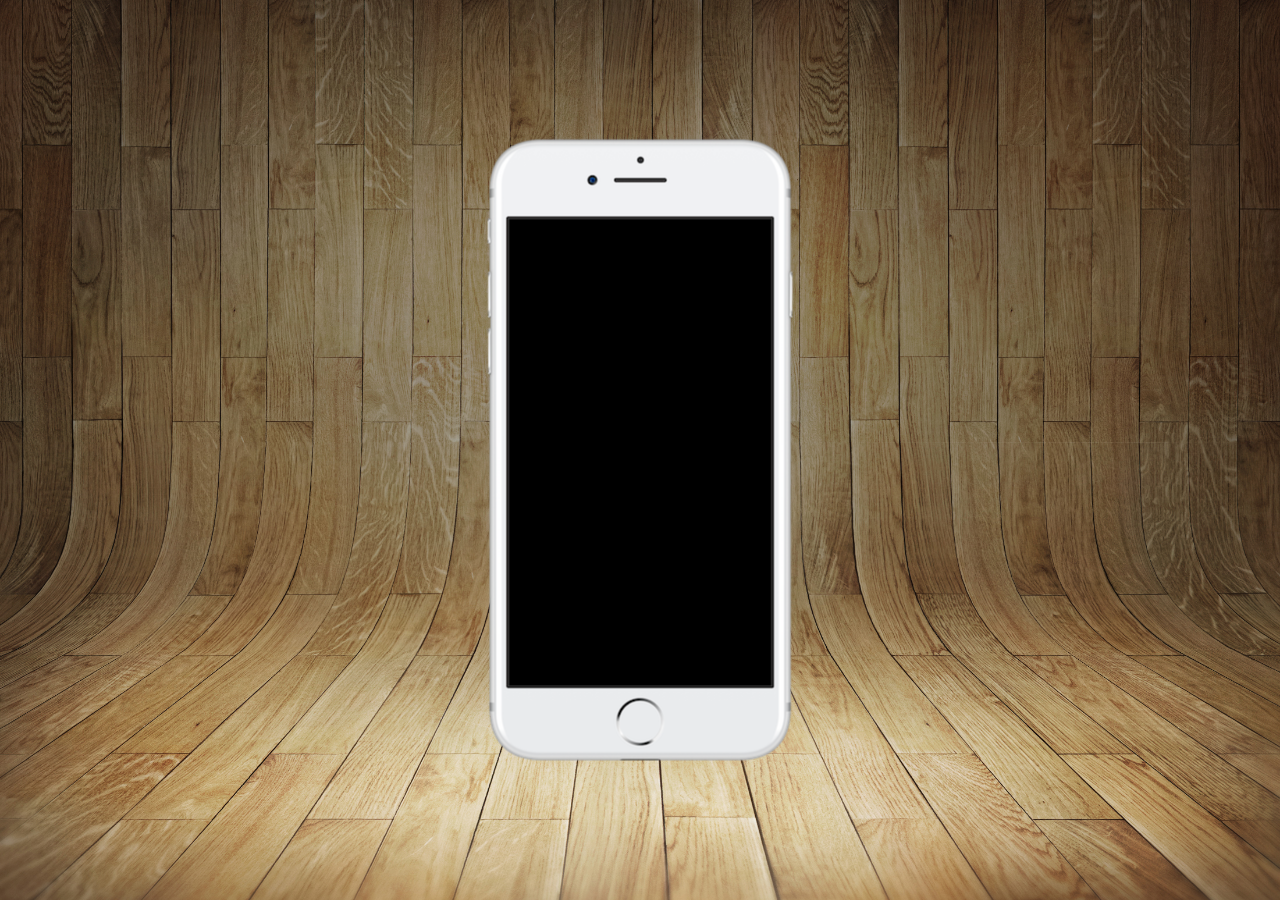
==== index.html @ cb207358 "Projeto Redes Sociais" ====
<!DOCTYPE html>
<html lang="pt-br">
<head>
    <meta charset="UTF-8">
    <meta name="viewport" content="width=device-width, initial-scale=1.0">
    <link rel="shortcut icon" href="favicon.ico" type="image/x-icon">
    <title>Projeto Redes Sociais</title>
    <link rel="stylesheet" href="estilos/style.css">
</head>
<body>
    <main>
        <section id="telefone">

        </section>
        <section id="redes-sociais">

        </section>
    </main>
</body>
</html>
---- estilos/style.css ----
@charset "UTF-8";

*{
    margin: 0px;
    padding: 0px;
    font-family: Arial, Helvetica, sans-serif;
}

html, body{
    height: 100vh;
    width: 100vw;
    background-color: black;
}

body{
    background: url(../imagens/fundo-madeira.jpg) no-repeat top center;
    background-size: cover;
    background-attachment: fixed;
}

main{
    position: relative;
    height: 100vh;
   
}

section#telefone {
    position: absolute;
    top: 50%;
    left: 50%;
    transform: translate(-50%, -50%);

    height: 627px;
    width: 311px;
    background: url(../imagens/frame-iphone.png) no-repeat;

}
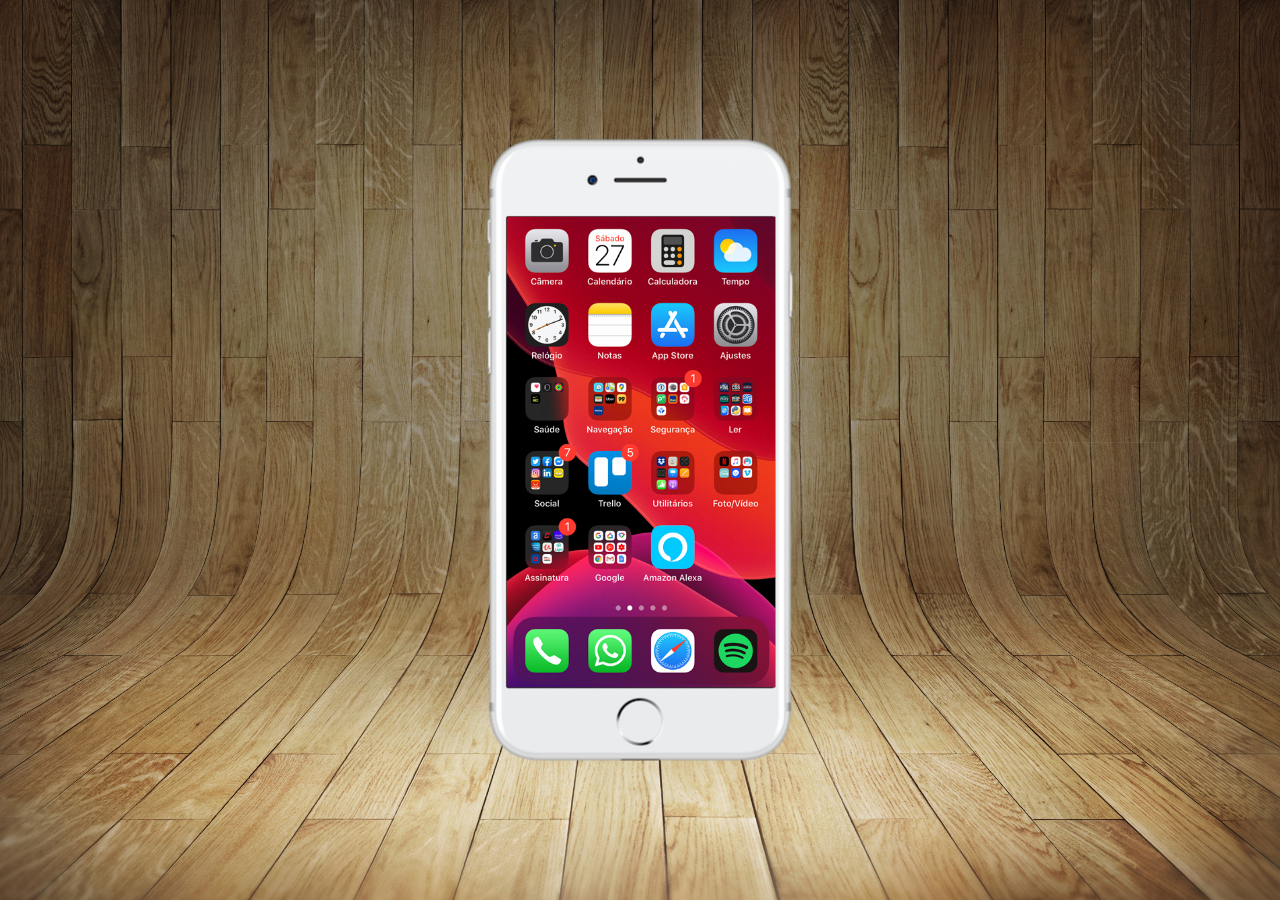
==== commit 5f90cb17: "criei a tela home" ====
--- a/index.html
+++ b/index.html
@@ -10,7 +10,7 @@
 <body>
     <main>
         <section id="telefone">
-
+            <iframe src="home.html" name="tela" id="tela" frameborder="0"></iframe>
         </section>
         <section id="redes-sociais">
 
--- a/estilos/style.css
+++ b/estilos/style.css
@@ -35,3 +35,11 @@
     background: url(../imagens/frame-iphone.png) no-repeat;
 
 }
+
+iframe#tela{
+  position: relative;
+  top: 80px;
+  left: 22px;
+  width: 269px;
+  height: 471px;  
+}
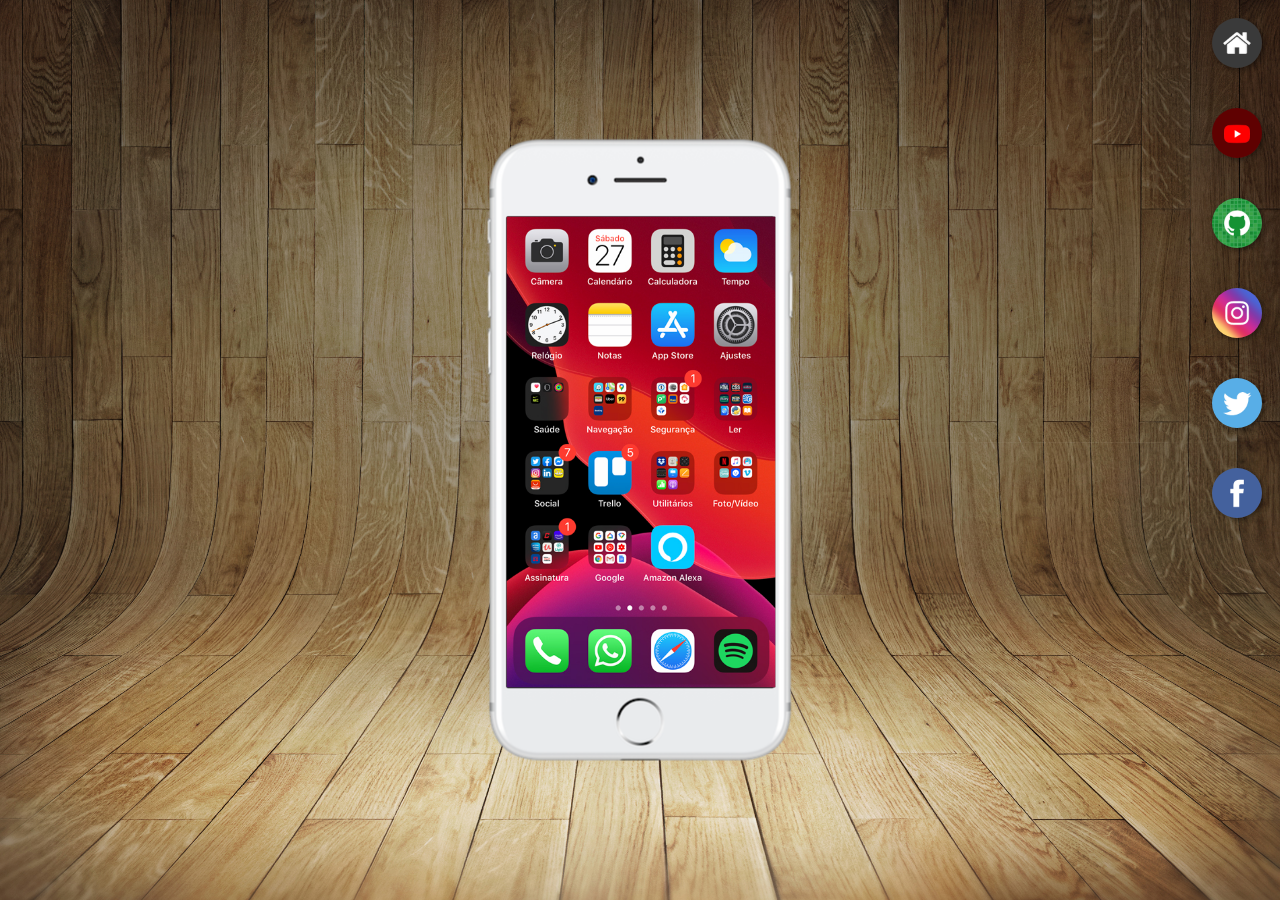
==== commit 6515e279: "Inclusão dos botões redes sociais" ====
--- a/index.html
+++ b/index.html
@@ -10,10 +10,22 @@
 <body>
     <main>
         <section id="telefone">
-            <iframe src="home.html" name="tela" id="tela" frameborder="0"></iframe>
+            <iframe src="home.html" name="tela" id="tela" frameborder="0">
+                Seu navegador não é compatível com isso.
+            </iframe>
         </section>
         <section id="redes-sociais">
+            <a href="#" target="tela"><img src="imagens/logo-home.jpg" alt="Home"></a><br>
 
+            <a href="#" target="tela"><img src="imagens/logo-youtube.jpg" alt="Home"></a><br>
+
+            <a href="#" target="tela"><img src="imagens/logo-github.jpg" alt="Home"></a><br>
+
+            <a href="#" target="tela"> <img src="imagens/logo-instagram.jpg" alt="Home"></a><br>
+
+            <a href="#" target="tela"><img src="imagens/logo-twitter.jpg" alt=""></a><br>
+
+            <a href="#" target="tela"><img src="imagens/logo-facebook.jpg" alt=""></a><br>
         </section>
     </main>
 </body>
--- a/estilos/style.css
+++ b/estilos/style.css
@@ -43,3 +43,24 @@
   width: 269px;
   height: 471px;  
 }
+
+section#redes-sociais{
+    text-align: right;
+}
+
+/*Border-radius deixa a borda do objeto redondo*/
+section#redes-sociais img{
+    width: 50px;
+    margin: 18px;
+    border-radius: 50%;
+    box-shadow: 2px 2px 5px rgba(0, 0, 0, 0.400);
+    box-sizing: border-box;
+    
+}
+
+section#redes-sociais img:hover{
+    border: 2px solid rgba(255, 255, 255, 0.637);
+    transform: translate(-10px, -3px);
+    box-shadow: 5px 5px 10px rgba(0, 0, 0, 0.623);
+    transition: transform .5s;
+}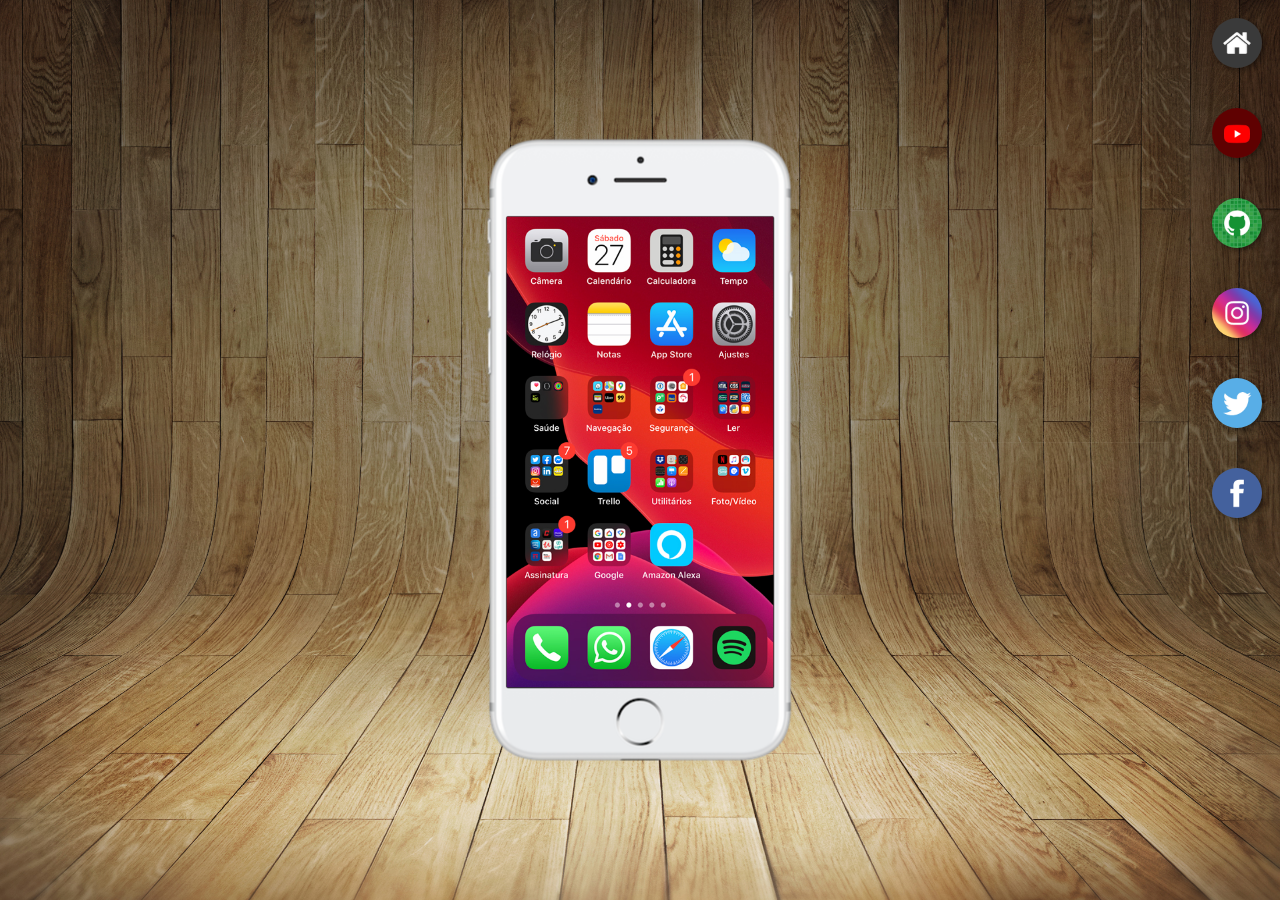
==== commit b47235e4: "Implementação de paginas" ====
--- a/index.html
+++ b/index.html
@@ -15,17 +15,17 @@
             </iframe>
         </section>
         <section id="redes-sociais">
-            <a href="#" target="tela"><img src="imagens/logo-home.jpg" alt="Home"></a><br>
+            <a href="home.html" target="tela"><img src="imagens/logo-home.jpg" alt="Home"></a><br>
 
-            <a href="#" target="tela"><img src="imagens/logo-youtube.jpg" alt="Home"></a><br>
+            <a href="youtube.html" target="tela"><img src="imagens/logo-youtube.jpg" alt="Home"></a><br>
 
-            <a href="#" target="tela"><img src="imagens/logo-github.jpg" alt="Home"></a><br>
+            <a href="github.html" target="tela"><img src="imagens/logo-github.jpg" alt="Home"></a><br>
 
-            <a href="#" target="tela"> <img src="imagens/logo-instagram.jpg" alt="Home"></a><br>
+            <a href="instagram.html" target="tela"> <img src="imagens/logo-instagram.jpg" alt="Home"></a><br>
 
-            <a href="#" target="tela"><img src="imagens/logo-twitter.jpg" alt=""></a><br>
+            <a href="twitter.html" target="tela"><img src="imagens/logo-twitter.jpg" alt=""></a><br>
 
-            <a href="#" target="tela"><img src="imagens/logo-facebook.jpg" alt=""></a><br>
+            <a href="facebook.html" target="tela"><img src="imagens/logo-facebook.jpg" alt=""></a><br>
         </section>
     </main>
 </body>
--- a/estilos/style.css
+++ b/estilos/style.css
@@ -40,7 +40,7 @@
   position: relative;
   top: 80px;
   left: 22px;
-  width: 269px;
+  width: 267px;
   height: 471px;  
 }
 
